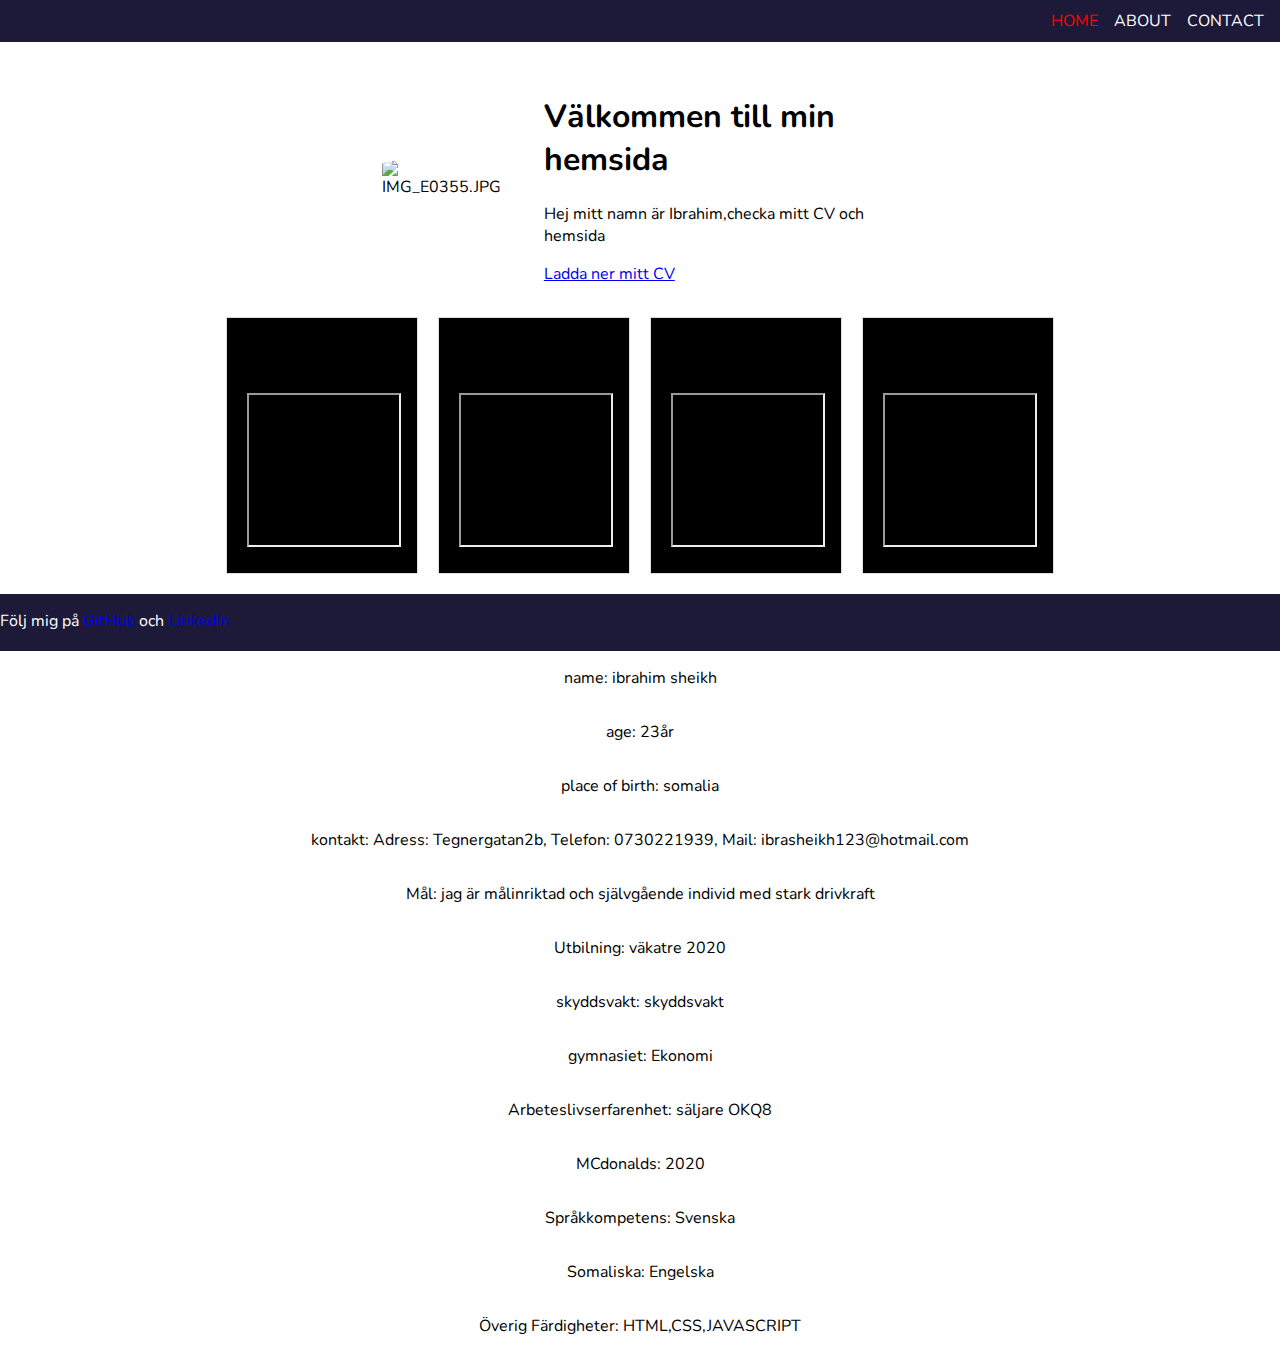
==== index.html @ 75398305 "added some new features" ====
<!DOCTYPE html>
<html lang="en">
<head>
  <meta charset="UTF-8">
  <meta name="viewport" content="width=device-width, initial-scale=1.0">
  <meta name="description" content="Välkommen till min hemsida. Här hittar du information om mig, mitt CV och några av mina projekt. Följ mig på GitHub och LinkedIn.">
  <title>Mitt CV</title>
  <link rel="stylesheet" href="main.css">
  <link rel="preconnect" href="https://fonts.googleapis.com">
  <link rel="preconnect" href="https://fonts.gstatic.com" crossorigin>
  <link href="https://fonts.googleapis.com/css2?family=Nunito:wght@200&display=swap" rel="stylesheet">
  <link rel="stylesheet" href="mediaqueries.css">

</head>

<body>
  <header>
    <nav>
      <a href="index.html" class="menu-link active">HOME</a>
      <a href="about.html" class="menu-link">ABOUT</a>
      <a href="contact.html" class="menu-link">CONTACT</a>
    
  </nav>
  
  </header>

  <div class="content">
    <div class="profile-image-container">
      <img src="IMG_E0355.JPG" alt="IMG_E0355.JPG" class="profile-image">
    </div>
    <div class="text-container">
      <h1>Välkommen till min hemsida</h1>
      <p>Hej mitt namn är Ibrahim,checka mitt CV och hemsida</p>
      <a href="cv.html" target="_blank">Ladda ner mitt CV</a>
    </div>
  </div>

  <div class="project-container">
    <div class="project-card">
      <h3>Golf&Girls</h3>
      <iframe src="https://open.spotify.com/embed/track/4idlb9MmVJMRAENHPQikot" ></iframe>
    </div>
    <div class="project-card">
      <h3>im so tired</h3> 
      <iframe src="https://open.spotify.com/embed/track/25qprhrpJKjwWK5BT6KLTy" ></iframe>
    </div>
    <div class="project-card">
      <h3>best Girl</h3>
      <iframe src="https://open.spotify.com/embed/track/35Zx9jq96Wo4EP6u8PdVyb" ></iframe>
    </div>
    <div class="project-card">
      <h3>X</h3>
      <iframe src="https://open.spotify.com/embed/track/7D0VXuLuM6xlQeSQ8io5J4" ></iframe>
    </div>
  </div>
  <footer>
    Följ mig på <a href="https://github.com">GitHub</a> och <a href="https://www.linkedin.com">LinkedIn</a>

  </footer>



  
  <script src="main.js"></script>
  
</body>
</html>
---- main.css ----
body {
  margin: 0;
  padding: 0;
  display: flex;
  flex-direction: column; 
  align-items: center; 
  font-family: 'Nunito', cursive;
}

    body{
      background-color: lightcyan;
      
    }
  
.menu-link {
  text-decoration: none;
  color: white;
}

.menu-link.active {
  font-weight: cursive;
  color: #FF0000; 
 
}

.stylesheet {
  print-color-adjust: white;
}

header {
  background-color: #1D1A39; 
  color: #fff; 
  display: flex;
  flex-direction: row;
  justify-content: end;
  align-items: end;
  padding: 10px;
  width: 100%; 
}

nav {
  display: flex;
  justify-content: end;
  align-items: end;
}

nav a {
  margin-right: 1em;
  color: white;
}

.project-container {
  display: flex;
  flex-wrap: wrap;
  justify-content: center; 
  gap: 20px; 
}

.project-card {
  width: calc(50% - 20px);
  max-width: 150px; 
  background-color:black; 
  padding: 20px;
  border: 1px solid #ddd; 
  text-align: center;
  margin-bottom: 20px; 
}

.project-card h3 {
  margin-top: 10px;
}

.project-card iframe {
  width: 100%;
  height: 150px; 
}

.content {
  display: flex;
  justify-content: center; 
  align-items: center;
}

.profile-image-container {
  max-width: 100%;
  width: 20%; 
  height: auto;
  margin-right: 20px; 
  display: flex;
  flex-wrap: wrap;
}

.profile-image {
  max-width: 100%;
  height: 100%;
  display: block;
  border-radius: 35%;
  padding: 2em;
  margin: 0%;
  flex-wrap: wrap;
}

.text-container {
  flex: wrap;
  max-width: 50%;
  padding: 2em;
  /* margin: 0%; */
  flex-wrap: wrap;
}

footer {
  background-color: #1D1A39;
  color: #fff;
  align-items: center;
  flex-wrap: wrap;
  padding: 1em;
  width: 100%; 
  height: 25px; 
}

@media screen and (max-width: 500px) {
  header {
    justify-content: center; 
    align-items: center;
  }

  nav {
    justify-content: center; 
    align-items: center;
  }

  .project-card {
    width: 200%; 
  }

  .text-container {
    max-width: 50%; 
    flex-wrap: wrap;
  }

  .profile-image-container {
    max-width: 50%;
  }
}

  cv.json{
    color: #1D1A39;
  }
---- mediaqueries.css ----
@media screen and (max-width:1200px) {
  #desktop-nav {
    display: none;
  }
  #hamburger-nav {
    display: flex;
  }
}
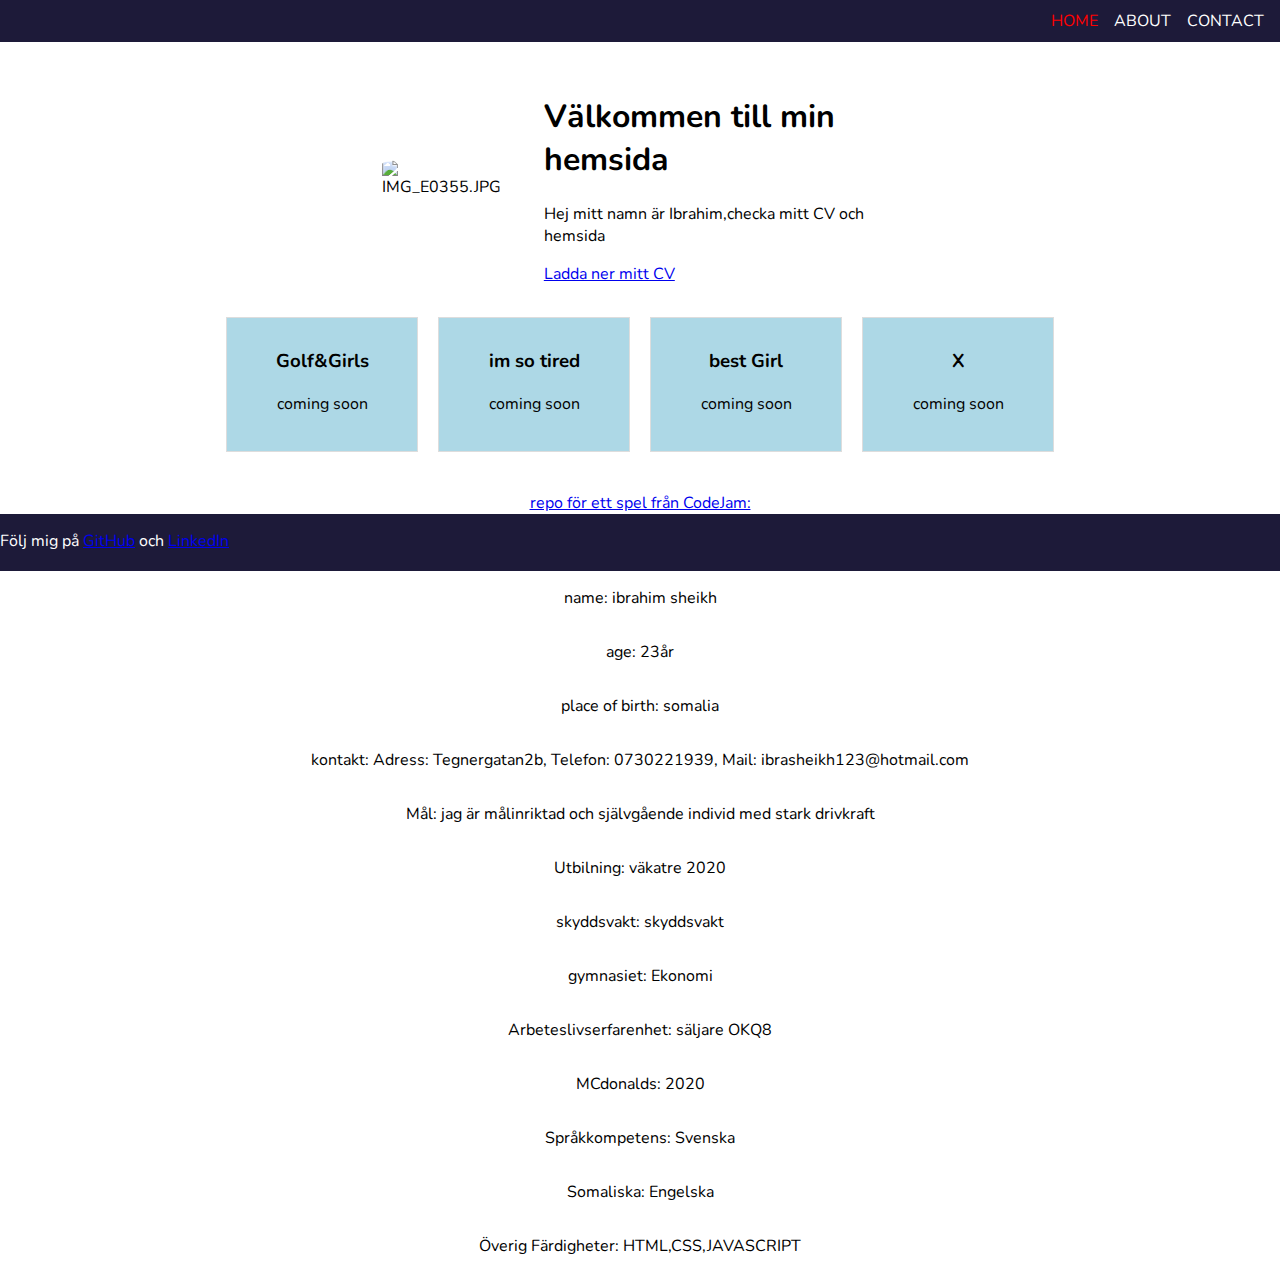
==== commit 2d7be3dd: "new projects coming soon" ====
--- a/index.html
+++ b/index.html
@@ -38,20 +38,21 @@
   <div class="project-container">
     <div class="project-card">
       <h3>Golf&Girls</h3>
-      <iframe src="https://open.spotify.com/embed/track/4idlb9MmVJMRAENHPQikot" ></iframe>
+      <p>coming soon </p>
     </div>
     <div class="project-card">
       <h3>im so tired</h3> 
-      <iframe src="https://open.spotify.com/embed/track/25qprhrpJKjwWK5BT6KLTy" ></iframe>
+    <p>coming soon</p>
     </div>
     <div class="project-card">
       <h3>best Girl</h3>
-      <iframe src="https://open.spotify.com/embed/track/35Zx9jq96Wo4EP6u8PdVyb" ></iframe>
+      <p>coming soon</p>
     </div>
     <div class="project-card">
       <h3>X</h3>
-      <iframe src="https://open.spotify.com/embed/track/7D0VXuLuM6xlQeSQ8io5J4" ></iframe>
+      <p>coming soon</p>
     </div>
+    <a href="https://courageous-frangipane-5794fc.netlify.app/">repo för ett spel från CodeJam:</a>
   </div>
   <footer>
     Följ mig på <a href="https://github.com">GitHub</a> och <a href="https://www.linkedin.com">LinkedIn</a>
--- a/main.css
+++ b/main.css
@@ -59,7 +59,7 @@
 .project-card {
   width: calc(50% - 20px);
   max-width: 150px; 
-  background-color:black; 
+  background-color:lightblue; 
   padding: 20px;
   border: 1px solid #ddd; 
   text-align: center;
